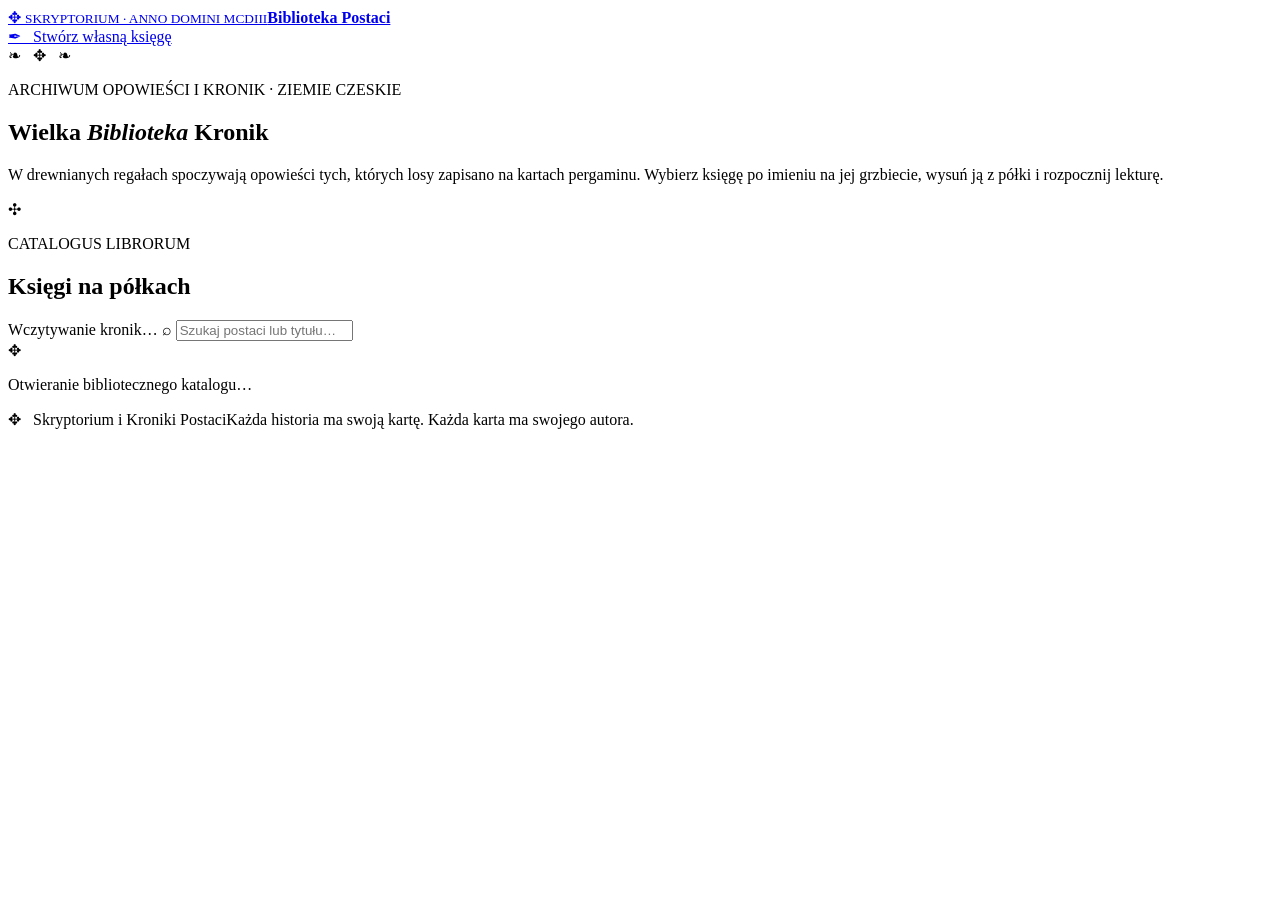
==== biblioteka.html @ d25e9db4 "Dodaj publiczny panel biblioteki z półkami i czytnikiem ksiąg" ====
<!doctype html>
<html lang="pl">
<head>
  <meta charset="utf-8">
  <meta name="viewport" content="width=device-width,initial-scale=1">
  <meta name="theme-color" content="#15100b">
  <meta name="description" content="Biblioteka ksiąg postaci — czytaj średniowieczne kroniki bohaterów. Odkrywaj księgi na półkach, wysuń tom i przewracaj karty.">
  <title>Biblioteka Postaci • Skryptorium</title>
  <link rel="preconnect" href="https://fonts.googleapis.com">
  <link rel="preconnect" href="https://fonts.gstatic.com" crossorigin>
  <link href="https://fonts.googleapis.com/css2?family=Cinzel:wght@400;500;600;700&family=EB+Garamond:ital,wght@0,400;0,500;0,600;1,400;1,500&display=swap" rel="stylesheet">
  <link rel="stylesheet" href="./biblioteka.css">
  <script src="./biblioteka.js" defer></script>
</head>
<body>
  <header class="topbar">
    <a class="brand" href="./biblioteka.html" aria-label="Biblioteka postaci — strona główna">
      <span class="brand__seal" aria-hidden="true">✥</span>
      <span><small>SKRYPTORIUM · ANNO DOMINI MCDIII</small><strong>Biblioteka Postaci</strong></span>
    </a>
    <nav class="topnav" aria-label="Nawigacja">
      <a href="./index.html" class="topnav__create">✒ &nbsp; Stwórz własną księgę</a>
    </nav>
  </header>

  <main class="hall">
    <section class="intro" aria-labelledby="intro-title">
      <div class="intro__ornament" aria-hidden="true">❧ &nbsp; ✥ &nbsp; ❧</div>
      <p class="eyebrow">ARCHIWUM OPOWIEŚCI I KRONIK · ZIEMIE CZESKIE</p>
      <h1 id="intro-title">Wielka <em>Biblioteka</em> Kronik</h1>
      <p class="intro__description">W drewnianych regałach spoczywają opowieści tych, których losy zapisano na kartach pergaminu. Wybierz księgę po imieniu na jej grzbiecie, wysuń ją z półki i rozpocznij lekturę.</p>
      <div class="intro__divider" aria-hidden="true"><span>✣</span></div>
    </section>

    <section class="catalog" aria-labelledby="catalog-title">
      <div class="catalog__heading">
        <div><p class="eyebrow">CATALOGUS LIBRORUM</p><h2 id="catalog-title">Księgi na półkach</h2></div>
        <div class="catalog__tools">
          <span class="catalog__count" id="book-count">Wczytywanie kronik…</span>
          <label class="search-field" for="search-books">
            <span aria-hidden="true">⌕</span>
            <input id="search-books" type="search" placeholder="Szukaj postaci lub tytułu…" autocomplete="off">
          </label>
        </div>
      </div>
      <div class="shelves" id="shelves" aria-live="polite" aria-label="Półki z księgami">
        <div class="loading"><span class="loading__mark" aria-hidden="true">✥</span><p>Otwieranie bibliotecznego katalogu…</p></div>
      </div>
      <div class="catalog__empty" id="catalog-empty" hidden>
        <div aria-hidden="true">❧</div><h3>Brak ksiąg</h3><p id="catalog-empty-text">Nie znaleziono ksiąg pasujących do wyszukiwania.</p>
      </div>
    </section>
    <footer class="footer"><span>✥ &nbsp; Skryptorium i Kroniki Postaci</span><span>Każda historia ma swoją kartę. Każda karta ma swojego autora.</span></footer>
  </main>

  <div class="reader" id="reader" role="dialog" aria-modal="true" aria-labelledby="reader-title" aria-describedby="reader-subtitle" hidden>
    <div class="reader__scrim" data-dismiss aria-hidden="true"></div>
    <div class="reader__window" id="reader-window">
      <header class="reader__top">
        <div class="reader__identity">
          <span class="eyebrow" id="reader-eyebrow">KSIĘGA Z BIBLIOTEKI</span>
          <h2 id="reader-title">Kronika</h2>
          <p id="reader-subtitle">Dzieje bohatera</p>
        </div>
        <button type="button" class="reader__close" id="close-reader" aria-label="Zamknij księgę i wróć do biblioteki">✕ <span>Zamknij</span></button>
      </header>
      <div class="reader__stage">
        <div class="reader__book" id="reader-book" aria-label="Otwarta księga">
          <article class="reader__page reader__page--left" id="page-left" data-paper="classic"></article>
          <span class="reader__gutter" aria-hidden="true"></span>
          <article class="reader__page reader__page--right" id="page-right" data-paper="classic"></article>
          <div class="reader__flip" id="reader-flip" aria-hidden="true"></div>
        </div>
      </div>
      <div class="reader__controls">
        <button type="button" class="reader__arrow" id="reader-prev" disabled>← <span>Poprzednia</span></button>
        <span id="reader-counter" class="reader__counter" aria-live="polite">Strona 1</span>
        <button type="button" class="reader__arrow" id="reader-next"><span>Następna</span> →</button>
      </div>
      <p class="reader__hint">Klawisze ← → przewracają strony. Esc zamyka księgę.</p>
    </div>
  </div>
  <div class="pull-animation" id="pull-animation" aria-hidden="true" hidden></div>
  <div id="announcement" class="sr-only" role="status" aria-live="polite"></div>
</body>
</html>
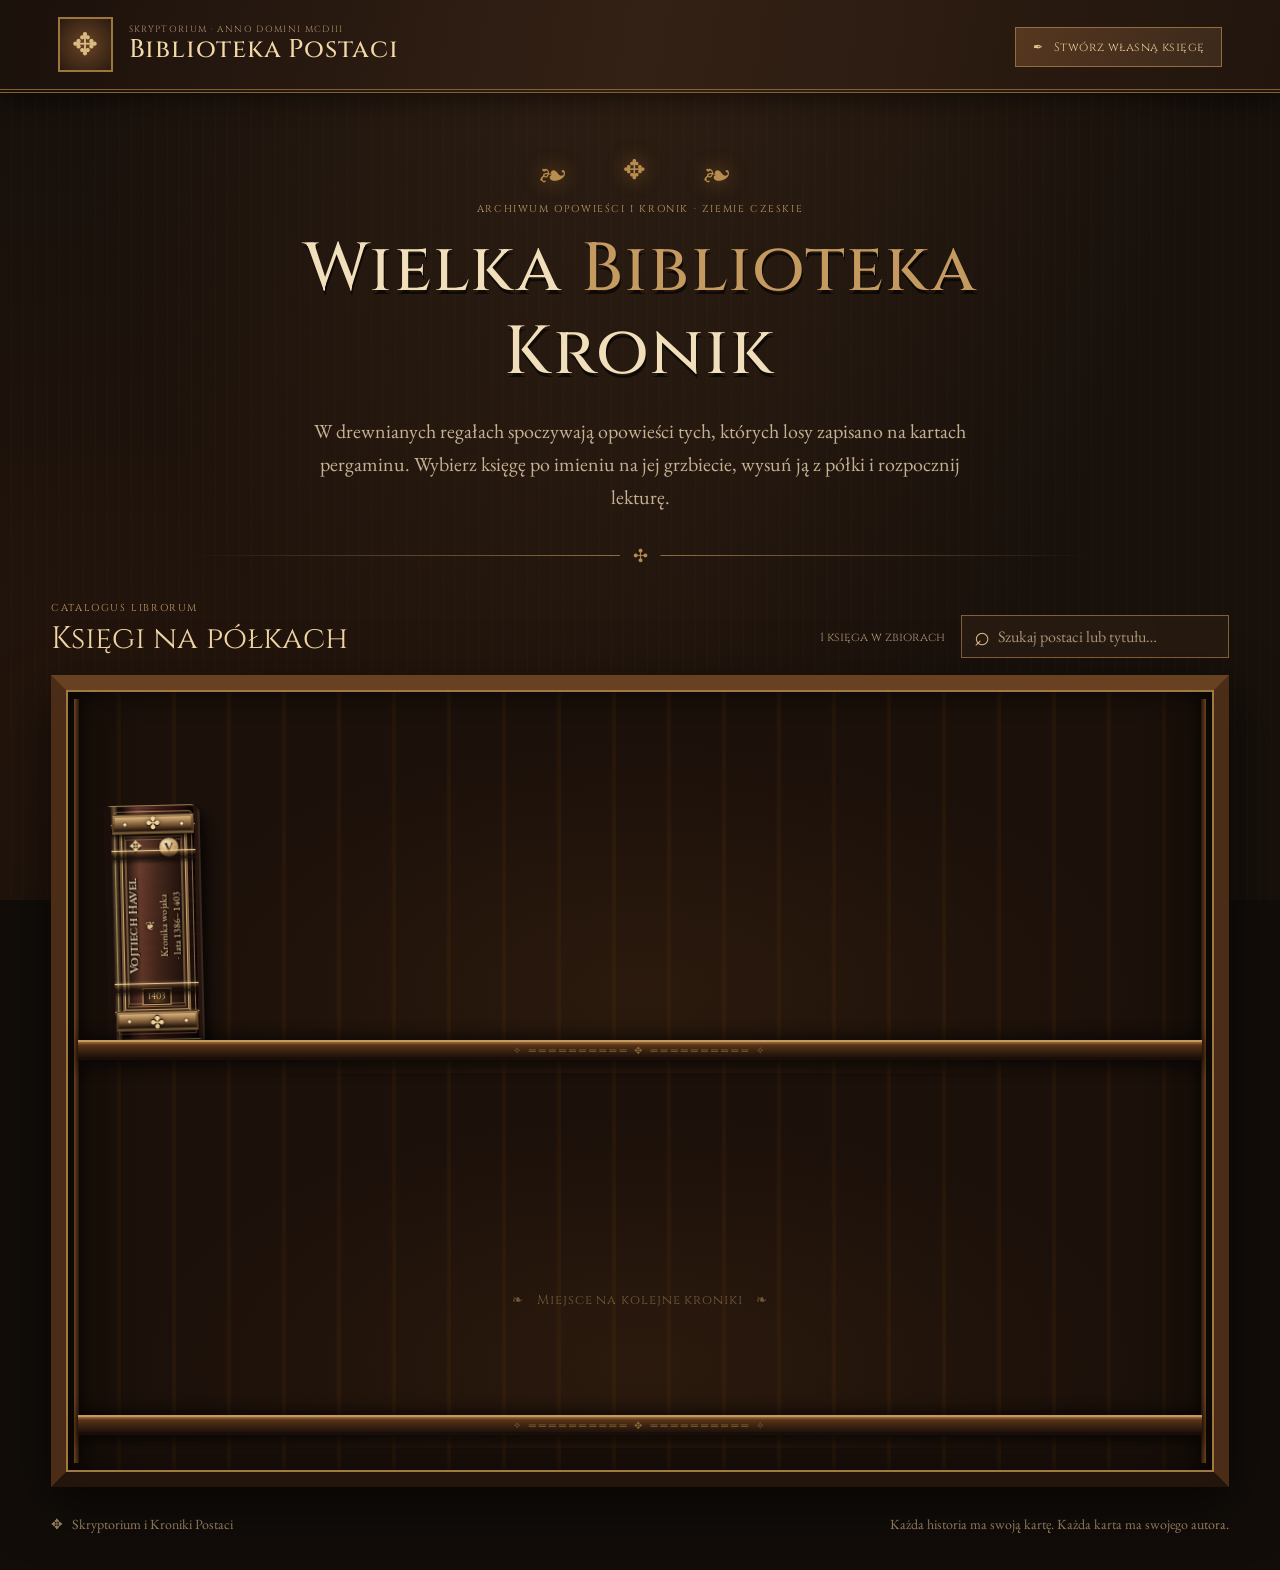
==== commit 7a97abdc: "Załaduj współdzielony wygląd grzbietów w bibliotece" ====
--- a/biblioteka.html
+++ b/biblioteka.html
@@ -10,6 +10,7 @@
   <link rel="preconnect" href="https://fonts.gstatic.com" crossorigin>
   <link href="https://fonts.googleapis.com/css2?family=Cinzel:wght@400;500;600;700&family=EB+Garamond:ital,wght@0,400;0,500;0,600;1,400;1,500&display=swap" rel="stylesheet">
   <link rel="stylesheet" href="./biblioteka.css">
+  <link rel="stylesheet" href="./spine.css">
   <script src="./biblioteka.js" defer></script>
 </head>
 <body>
--- a/biblioteka.css
+++ b/biblioteka.css
@@ -0,0 +1,29 @@
+:root{
+  color-scheme:dark;
+  --cream:#f2e2c1;--cream-dim:#c5b494;--gold:#b98d50;--gold-light:#e7c585;
+  --wood:#29190f;--wood-deep:#160e09;--ink:#3f2c1b;--parchment:#e8d4ad;
+}
+*{box-sizing:border-box}html{scroll-behavior:smooth}body{margin:0;min-width:320px;background:#120d09;color:var(--cream);font:18px/1.5 'EB Garamond',Georgia,serif;min-height:100vh}
+button,input{font:inherit}button,a{touch-action:manipulation}button:focus-visible,input:focus-visible,a:focus-visible{outline:3px solid #f1d19a;outline-offset:4px}button{cursor:pointer;color:inherit}button:disabled{opacity:.35;cursor:not-allowed}[hidden]{display:none!important}.sr-only{position:absolute;width:1px;height:1px;overflow:hidden;clip:rect(0 0 0 0);white-space:nowrap;clip-path:inset(50%)}
+body::before{content:'';position:fixed;inset:0;pointer-events:none;background:radial-gradient(ellipse at 50% -20%,#81533044,transparent 66%),radial-gradient(ellipse at 10% 80%,#56280f33,transparent 60%),repeating-linear-gradient(90deg,#0000 0 10px,#e2a55404 11px 12px),#17100b;z-index:-1}
+.topbar{display:flex;justify-content:space-between;align-items:center;gap:20px;position:relative;z-index:2;padding:14px clamp(18px,4.5vw,78px);height:93px;background:linear-gradient(100deg,#1b110b,#342115 50%,#21150d);border-bottom:4px double #836034;box-shadow:0 7px 23px #0007}.brand{display:flex;align-items:center;gap:16px;color:inherit;text-decoration:none}.brand__seal{width:55px;height:55px;display:grid;place-items:center;font-size:31px;color:#d9ba82;border:2px double #9d763d;background:radial-gradient(circle,#6a4325,#291b10)}.brand small{display:block;font:9px 'Cinzel',Georgia,serif;color:#af956f;letter-spacing:.15em}.brand strong{font:500 clamp(19px,2vw,26px)/1.2 'Cinzel',Georgia,serif;letter-spacing:.035em;color:#f3d8a8}.topnav__create{text-decoration:none;font:12px 'Cinzel',serif;letter-spacing:.035em;padding:11px 17px;border:1px solid #916e40;color:#e4c693;background:linear-gradient(110deg,#56371f,#3b291b);transition:.2s}.topnav__create:hover{border-color:#f0ca8d;background:#75502d}
+.hall{width:min(1490px,100%);margin:auto;padding:0 clamp(16px,4vw,64px)}.intro{text-align:center;max-width:910px;margin:0 auto;padding:57px 0 31px}.eyebrow{font:10px/1.7 'Cinzel',Georgia,serif;color:#c29b63;letter-spacing:.16em}.intro__ornament{font-size:27px;color:#b88e4e;letter-spacing:.4em;margin-bottom:10px;text-shadow:0 0 19px #b37938aa}.intro h1{font:500 clamp(36px,5.4vw,68px)/1.23 'Cinzel',serif;letter-spacing:.025em;margin:10px 0 20px;color:#f1deba;text-shadow:1px 4px #0009}.intro h1 em{font-style:normal;color:#c49a60}.intro__description{max-width:700px;margin:auto;color:#c6b193;font-size:20px;line-height:1.65}.intro__divider{display:flex;align-items:center;gap:13px;margin:28px 0 0;color:#b58b50}.intro__divider::before,.intro__divider::after{content:'';height:1px;flex:1;background:linear-gradient(90deg,transparent,#8d6c41)}.intro__divider::after{transform:rotate(180deg)}
+.catalog__heading{display:flex;justify-content:space-between;align-items:end;gap:18px;margin-bottom:17px}.catalog__heading h2{font:400 clamp(22px,2.5vw,31px)/1.2 'Cinzel',serif;color:#f1d5a5;margin:4px 0 0}.catalog__heading p{margin:0}.catalog__tools{display:flex;align-items:center;gap:16px;flex-wrap:wrap}.catalog__count{color:#a9926f;font:12px 'Cinzel',Georgia,serif}.search-field{display:flex;align-items:center;gap:8px;border:1px solid #806039;background:#251910;padding:0 12px}.search-field span{font-size:27px;color:#d5b685}.search-field input{background:none;border:none;outline:0;color:#f3dcb4;font:16px 'EB Garamond',serif;padding:9px 0;width:218px}.search-field input::placeholder{color:#a99475}.search-field:focus-within{border-color:#e2b674}.search-field input:focus-visible{outline:0}
+.shelves{background:linear-gradient(90deg,#130c07aa,transparent 7%,transparent 93%,#130c07aa),repeating-linear-gradient(90deg,#1b100a 0 50px,#261609 52px 55px),linear-gradient(100deg,#352011,#291910);border:15px solid #4b2c17;border-top-color:#684022;border-bottom-color:#24150c;box-shadow:inset 0 0 0 2px #a17a43,inset 0 0 35px #000b,0 20px 50px #0009;position:relative;min-height:420px;padding:18px 23px 14px}
+.shelves::before,.shelves::after{content:'';position:absolute;inset:9px auto 9px 8px;width:5px;background:linear-gradient(90deg,#6b401f,#25170a);box-shadow:2px 0 10px #0008;pointer-events:none}.shelves::after{left:auto;right:8px;transform:scaleX(-1)}
+.shelf{position:relative;min-height:354px;margin:0 -7px 10px;padding:13px 13px 16px;background:radial-gradient(ellipse at 50% 77%,#9b5d2220,transparent 63%);display:flex;align-items:end;flex-direction:column;justify-content:end}.shelf__books{display:flex;align-items:flex-end;gap:11px;min-height:319px;flex:1;width:100%;overflow-x:auto;scrollbar-color:#805733 #23170f;scrollbar-width:thin;padding:45px 14px 0;justify-content:flex-start}.shelf__ledge{height:20px;flex:none;width:calc(100% + 34px);margin:0 -17px -3px;background:linear-gradient(180deg,#9f6b39 0%,#573418 20%,#39210f 62%,#21140d 95%);border-top:2px solid #c39b5e;border-bottom:3px solid #1b0e08;box-shadow:0 9px 12px #080604a9,0 -6px 14px #0007;position:relative;z-index:1}.shelf__ledge::after{content:'✧ ══════════ ✥ ══════════ ✧';position:absolute;inset:1px 0 auto;text-align:center;color:#b89054;letter-spacing:.3em;font-size:10px;opacity:.6}
+/* Szczegóły grzbietów ładuje wspólny spine.css */
+.shelf__empty{display:flex;align-items:center;justify-content:center;width:100%;height:203px;color:#90754f;font:13px 'Cinzel',serif;letter-spacing:.07em;text-align:center;opacity:.7}.shelf__empty::before,.shelf__empty::after{content:'❧';margin:0 13px}.loading{text-align:center;margin:80px auto;color:#d5b68c}.loading__mark{font-size:42px;display:block;animation:pulse 2s ease-in-out infinite}@keyframes pulse{50%{opacity:.32}}.catalog__empty{padding:25px;text-align:center;border:1px solid #7b5d37;margin-top:17px;color:#ddc7a4;background:#291b11}.catalog__empty div{font-size:33px}.catalog__empty h3{font:19px 'Cinzel',serif;margin:4px}.catalog__empty p{color:#b8a384}.footer{display:flex;flex-wrap:wrap;justify-content:space-between;gap:13px;color:#a58c68;padding:27px 0 34px;font-size:14px}
+/* A book physically leaves the shelf and travels to the reader. */
+.pull-animation{position:fixed;z-index:105;pointer-events:none;will-change:transform,opacity;filter:drop-shadow(12px 12px 17px #000e);perspective:1400px}.pull-animation .book-spine{width:100%;height:100%;pointer-events:none;margin:0}
+body.is-reading{overflow:hidden}
+.reader{position:fixed;inset:0;z-index:80;display:grid;place-items:center;padding:16px;isolation:isolate}.reader__scrim{position:absolute;inset:0;background:radial-gradient(ellipse at center,#1a100be8,#070604f7 76%);backdrop-filter:blur(8px)}.reader__window{z-index:1;position:relative;width:min(1200px,100%);max-height:min(930px,96dvh);display:flex;flex-direction:column;min-height:0;padding:22px clamp(15px,3vw,37px) 11px;background:repeating-linear-gradient(92deg,#0000 0 24px,#bb875806 25px 26px),linear-gradient(140deg,#3b2819,#1c160f 57%,#261a11);border:5px double #a37c47;box-shadow:inset 0 0 0 8px #23170e,inset 0 0 0 9px #78562e,0 30px 100px #000e;animation:reader-arrive .66s cubic-bezier(.18,.75,.16,1) both}@keyframes reader-arrive{from{opacity:0;transform:scale(.83) translateY(45px)}to{opacity:1;transform:scale(1) translateY(0)}}.reader__top{display:flex;align-items:start;justify-content:space-between;gap:12px;padding:1px 4px 13px;border-bottom:1px solid #997246}.reader__identity{min-width:0}.reader__top h2{font:500 clamp(19px,3vw,29px) 'Cinzel',serif;color:#f1d8a5;margin:2px 0 2px;overflow-wrap:anywhere}.reader__top p{font-size:15px;color:#baa586;margin:0}.reader__close{border:1px solid #ae8b57;background:#493221;padding:9px 12px;color:#f1d7a7;font:12px 'Cinzel',serif}.reader__close:hover{background:#785031}
+.reader__stage{flex:1;min-height:0;display:grid;place-items:center;padding:20px 10px 13px;overflow:hidden;background:radial-gradient(ellipse at 50% 60%,#b17e3c39,transparent 63%)}.reader__book{display:flex;position:relative;width:min(100%,1100px);height:min(65dvh,665px);min-height:355px;background:#5e3922;border:10px solid #52301d;outline:2px solid #a77b46;box-shadow:0 0 0 6px #29170f,0 0 0 8px #956833,0 27px 30px #000b,inset 0 0 25px #0006;transform-style:preserve-3d;perspective:1800px}.reader__page{position:relative;flex:1;min-width:0;overflow:hidden;padding:29px clamp(15px,2.8vw,34px) 22px;color:#46301e;background:radial-gradient(ellipse at 35% 12%,#f4e7c9,#e0c79c 85%);box-shadow:inset 0 0 23px #80603733}.reader__page--left{box-shadow:inset -17px 0 21px #5b3b1d66,inset 0 0 22px #94622c2e}.reader__page--right{box-shadow:inset 17px 0 21px #5b3b1d66,inset 0 0 22px #94622c2e}.reader__gutter{position:absolute;z-index:2;left:calc(50% - 10px);width:20px;height:100%;background:linear-gradient(90deg,#5b33156b,#cfaf8080 49%,#51321977);pointer-events:none}.reader__flip{position:absolute;left:50%;top:0;width:50%;height:100%;z-index:5;pointer-events:none;background:radial-gradient(ellipse at 10% 50%,#bba17b,#e5d1a9 78%);transform-origin:left center;backface-visibility:hidden;display:none}.reader__flip.is-flipping{display:block;animation:turn-right .49s cubic-bezier(.36,.15,.48,.96) both}@keyframes turn-right{from{transform:rotateY(0deg);opacity:1}to{transform:rotateY(-179deg);opacity:0}}.reader__flip.is-back{left:0;transform-origin:right center;animation:turn-left .49s cubic-bezier(.36,.15,.48,.96) both}@keyframes turn-left{from{transform:rotateY(0);opacity:1}to{transform:rotateY(179deg);opacity:0}}
+.reader__page[data-paper=royal]{background:radial-gradient(ellipse at center,#f6e3bd,#d5b67d);color:#552e20}.reader__page[data-paper=royal]::after{content:'';position:absolute;inset:9px;border:5px double #9a3f3290;pointer-events:none}.reader__page[data-paper=battle]{background:radial-gradient(ellipse at 93% 0,#b9a17a,#d9c19c 56%,#bea278);color:#3e271b}.reader__page[data-paper=monastery]{background:repeating-linear-gradient(0deg,#0000 0 26px,#99907731 27px 28px),linear-gradient(120deg,#f0ecde,#d9d1bb);color:#2e2920}.reader__page[data-paper=nocturne]{background:radial-gradient(ellipse at center,#34434b,#132331 94%);color:#ecd8b5}
+.reader__page:not([data-paper=royal])::after{content:'';position:absolute;inset:10px;border:1px solid currentColor;opacity:.2;pointer-events:none}
+.page-content{position:relative;z-index:1;display:flex;flex-direction:column;height:100%;min-height:0}.page-kicker{font:9px 'Cinzel',serif;letter-spacing:.14em;opacity:.7;text-align:center;margin:0 0 12px}.page-title{font:500 clamp(16px,2vw,24px)/1.31 'Cinzel',serif;text-align:center;letter-spacing:.01em;margin:2px 0 13px;overflow-wrap:anywhere}.page-rule{width:39%;height:1px;background:currentColor;opacity:.55;margin:0 auto 17px}.page-body{font:clamp(14px,1.55vw,18px)/1.35 'EB Garamond',Georgia,serif;overflow:hidden;flex:1;min-height:0}.page-body p{margin:0 0 .72em;text-align:justify;hyphens:auto;overflow-wrap:anywhere}.page-body p:first-child::first-letter{font:1.8em/.8 'Cinzel',serif;color:#963c28;float:left;margin-right:4px}.reader__page[data-paper=nocturne] .page-body p:first-child::first-letter{color:#e5bf7d}.page-index{font:10px 'Cinzel',serif;text-align:center;letter-spacing:.08em;opacity:.74;padding-top:8px;margin-top:auto}.page-crest{max-width:140px;max-height:145px;width:42%;height:auto;object-fit:contain;display:block;margin:14px auto}.page-crest-fallback{font-size:69px;text-align:center;color:#956d43;margin:27px 0}.page-subtitle{text-align:center;font-style:italic;font-size:19px}.page-year{font:12px 'Cinzel',serif;text-align:center;margin:auto}.page-image{max-width:100%;max-height:65%;width:100%;height:auto;object-fit:contain;display:block;margin:auto;filter:sepia(.12);box-shadow:0 5px 10px #0004}.page-caption{text-align:center;font-style:italic;font-size:17px;margin:12px 0}.page-placeholder{text-align:center;font-style:italic;opacity:.8;margin:auto}.page-ending{font:20px 'Cinzel',serif;text-align:center;margin:22px 0}
+.reader__controls{display:flex;justify-content:space-between;align-items:center;gap:10px;margin:12px 3px 0}.reader__arrow{border:1px solid #936b3e;background:#49301d;color:#edd19f;font:12px 'Cinzel',serif;padding:11px 16px;min-width:140px}.reader__arrow:hover:not(:disabled){background:#684324}.reader__counter{color:#d4b27f;font:12px 'Cinzel',serif;text-align:center}.reader__hint{text-align:center;font-size:12px;color:#a68c65;margin:6px 0 0}
+@media(max-width:800px){.topbar{padding:11px 18px;height:78px}.intro{padding-top:36px}.intro__description{font-size:18px}.catalog__heading{flex-direction:column;align-items:start}.catalog__tools{width:100%;justify-content:space-between}.shelves{padding:10px 8px}.reader__window{padding:14px 13px 9px}.reader__book{height:min(63dvh,590px)}.reader__stage{padding:15px 6px}.reader__page{padding:20px 17px}}
+@media(max-width:600px){.brand__seal{width:39px;height:43px;font-size:23px}.brand strong{font-size:16px}.brand small{font-size:7px;letter-spacing:.05em}.topnav__create{font-size:10px;padding:8px}.intro h1{font-size:35px}.intro__ornament{font-size:21px}.catalog__heading h2{font-size:23px}.search-field{width:100%}.search-field input{width:100%}.shelf__books{gap:8px;padding-left:5px}.book-spine{width:calc(var(--book-width) * .88);min-width:61px}.reader__window{max-height:97dvh}.reader__book{width:min(100%,480px);height:min(62dvh,620px);border-width:7px}.reader__page--right{display:none}.reader__page{padding:21px 23px}.reader__gutter{left:auto;right:0;width:13px}.reader__flip{left:0;width:100%}.reader__flip.is-back{left:0}.reader__top h2{font-size:20px}.reader__top p{font-size:13px}.reader__close span{display:none}.reader__arrow{min-width:81px;font-size:10px;padding:9px}.reader__arrow span{display:none}.reader__counter{font-size:10px}.reader__hint{font-size:10px}.page-title{font-size:18px}.page-body{font-size:16px}.footer{justify-content:center;text-align:center}}
+@media(max-height:680px){.reader__book{height:55dvh;min-height:240px}.reader__stage{padding:10px}.page-body{font-size:14px}.reader__hint{display:none}.page-kicker{margin-bottom:6px}.page-rule{margin-bottom:9px}.reader__page{padding-top:14px;padding-bottom:11px}}
+@media(prefers-reduced-motion:reduce){*,*::before,*::after{animation-duration:.01ms!important;transition-duration:.01ms!important;scroll-behavior:auto!important}}
--- a/spine.css
+++ b/spine.css
@@ -0,0 +1,207 @@
+/* Wspólna oprawa grzbietów: kreator i publiczna biblioteka. */
+/* Introligatorskie oprawy: ręcznie tłoczona skóra, mosiądz i pergaminowe etykiety. */
+.book-spine{
+  --book-height:245px;--book-width:98px;--tilt:0deg;
+  --cover-dark:#200e0e;--cover-base:#61251f;--cover-glow:#9a4c3b;
+  --gilt:#c8a06a;--gilt-bright:#f3d59b;--gilt-shadow:#694825;
+  --leather-shadow:#100a08;
+  position:relative;isolation:isolate;
+  width:var(--book-width);height:var(--book-height);
+  flex:none;display:block;overflow:hidden;
+  padding:0;margin:0;
+  border:1px solid #9e794a;border-left:7px solid #1b0f0c;
+  border-right:3px solid #2a120d;border-radius:7px 7px 3px 3px;
+  background:
+    radial-gradient(ellipse at 37% 5%,#ffffff20,transparent 27%),
+    linear-gradient(90deg,#120909 0%,var(--cover-dark) 9%,var(--cover-glow) 32%,var(--cover-base) 53%,var(--cover-dark) 98%);
+  color:#f2dbab;
+  box-shadow:
+    inset 2px 0 0 #c09a6573,inset 9px 0 8px #05030295,
+    inset -4px 0 8px #000b,inset 0 0 0 1px #f6d99b29,
+    2px 2px 0 #d6b37933,5px 5px 6px #07040396,9px 15px 18px #0009;
+  transform:rotate(var(--tilt)) translateZ(0);
+  transform-origin:50% 100%;
+  transition:transform .3s cubic-bezier(.19,.8,.2,1),filter .25s,box-shadow .3s;
+  will-change:transform;
+}
+.book-spine::before{
+  content:"";position:absolute;inset:0;pointer-events:none;z-index:2;
+  background:
+    repeating-linear-gradient(177deg,#f4dcb207 0 1px,transparent 2px 7px,#13080714 9px 11px),
+    radial-gradient(circle at 80% 77%,#fff4db08 0 2px,transparent 3px),
+    repeating-linear-gradient(91deg,transparent 0 8px,#1108050b 9px 11px);
+  mix-blend-mode:screen;opacity:.72;
+}
+.book-spine::after{
+  content:"";position:absolute;inset:5px 3px;pointer-events:none;z-index:1;
+  border:1px solid #debc8088;outline:1px solid #09060570;outline-offset:1px;
+  border-radius:3px 3px 1px 1px;
+  box-shadow:inset 0 0 0 2px #23130973;
+}
+.book-spine[data-cover="forest"]{
+  --cover-dark:#111e17;--cover-base:#304d38;--cover-glow:#62795a;
+  --gilt:#c9b17c;--gilt-bright:#f6e3b9;
+}
+.book-spine[data-cover="midnight"]{
+  --cover-dark:#111a28;--cover-base:#2d3f56;--cover-glow:#637993;
+  --gilt:#c0ac82;--gilt-bright:#ebdbb1;
+}
+.book-spine[data-cover="chestnut"]{
+  --cover-dark:#281407;--cover-base:#724322;--cover-glow:#b17a47;
+  --gilt:#dbb477;--gilt-bright:#fae0a8;
+}
+.book-spine[data-finish="ironbound"]{--gilt:#b9b0a4;--gilt-bright:#eee3cc;--gilt-shadow:#5e5952}
+.book-spine[data-finish="monastic"]{--gilt:#c3ad85;--gilt-bright:#ead6a9;--gilt-shadow:#726041}
+.book-spine[data-finish="merchant"]{--gilt:#d5a56a;--gilt-bright:#f5d59d;--gilt-shadow:#674621}
+.book-spine:hover,.book-spine:focus-visible{
+  transform:translateY(-31px) rotate(0deg) scale(1.055);
+  z-index:5;filter:brightness(1.13) saturate(1.09);
+  box-shadow:inset 9px 0 8px #050302a9,inset -4px 0 8px #000b,
+  2px 2px 0 #cfab70a0,12px 20px 27px #000e,0 0 22px #dfae4d32;
+}
+.book-spine.is-selected{opacity:.19;transform:translateY(-20px) rotate(0)}
+.book-spine__edge{
+  position:absolute;inset:0 auto 0 0;width:10px;z-index:2;pointer-events:none;
+  background:linear-gradient(90deg,#100704e6,#d6b37575 35%,#1a0c0966 75%,transparent);
+  box-shadow:5px 0 7px #0006;
+}
+.book-spine__grain{
+  position:absolute;inset:0;z-index:0;pointer-events:none;
+  background:
+    radial-gradient(ellipse at 58% 24%,#f9eac014,transparent 34%),
+    repeating-linear-gradient(23deg,transparent 0 3px,#26140b16 4px 5px,transparent 6px 11px),
+    radial-gradient(circle at 21% 68%,#11080832,transparent 36%);
+}
+.book-spine__frame{
+  position:absolute;inset:10px 8px;z-index:1;pointer-events:none;
+  border:2px double var(--gilt);
+  border-radius:2px;
+  box-shadow:inset 0 0 0 2px #1c0b0b8c,0 0 0 2px #2b170e60;
+  opacity:.9;
+}
+.book-spine__ridges{position:absolute;inset:0;z-index:4;pointer-events:none}
+.book-spine__ridge{
+  position:absolute;left:0;right:0;height:9px;
+  border-top:1px solid var(--gilt-bright);
+  border-bottom:2px solid #100905d9;
+  background:linear-gradient(180deg,#e3c18d55 0%,#61401b93 29%,#180e0a9c 68%,#090503bd);
+  box-shadow:0 3px 3px #0008,0 -1px 2px #f5d79642;
+  opacity:.9;
+}
+.book-spine__ridge:nth-child(1){top:18px}
+.book-spine__ridge:nth-child(2){top:44px}
+.book-spine__ridge:nth-child(3){bottom:47px}
+.book-spine__ridge:nth-child(4){bottom:19px}
+.book-spine__clasps{position:absolute;inset:0;z-index:5;pointer-events:none}
+.book-spine__clasp{
+  position:absolute;left:1px;right:1px;height:20px;
+  background:
+    radial-gradient(circle at 15% 50%,#fff0bf 0 1px,#63472b 2px,transparent 3px),
+    radial-gradient(circle at 86% 50%,#fff0bf 0 1px,#63472b 2px,transparent 3px),
+    linear-gradient(180deg,var(--gilt-bright),var(--gilt) 19%,#6c4c2e 59%,#21140b 85%,var(--gilt));
+  box-shadow:inset 0 0 0 2px #51371d7a,0 3px 6px #070403a8;
+  border:1px solid #594125;
+}
+.book-spine__clasp:nth-child(1){top:8px}
+.book-spine__clasp:nth-child(2){bottom:8px}
+.book-spine__finial{
+  position:absolute;left:50%;transform:translateX(-50%);
+  width:19px;height:19px;display:grid;place-items:center;z-index:6;
+  color:var(--gilt-bright);font-size:17px;line-height:1;
+  text-shadow:0 1px #150d07,0 0 5px #000a;
+  pointer-events:none;
+}
+.book-spine__finial::before{content:"✤"}
+.book-spine__finial--top{top:8px}
+.book-spine__finial--bottom{bottom:8px;transform:translateX(-50%) rotate(180deg)}
+.book-spine__cartouche{
+  position:absolute;inset:27px 10px 29px;display:flex;flex-direction:column;
+  align-items:center;gap:1px;z-index:3;min-height:0;
+  background:linear-gradient(90deg,#140e0bba,#4b3021aa 27%,#24190eae 74%,#140c0abb);
+  border:1px solid var(--gilt);
+  outline:1px solid #170b089c;outline-offset:2px;
+  box-shadow:inset 0 0 0 2px #2a140ad9,inset 0 0 0 3px #d4ae716d,0 2px 6px #080402c2;
+  color:#ecd9b2;padding:2px 5px 1px;
+  pointer-events:none;
+}
+.book-spine__cartouche::before{
+  content:"";position:absolute;inset:5px 3px;opacity:.45;
+  border:1px solid var(--gilt);pointer-events:none;
+}
+.book-spine__rosette{position:absolute;top:5px;left:7px;font:15px/1 'Cinzel',Georgia,serif;color:var(--gilt-bright);z-index:1;text-shadow:0 2px #090604}
+.book-spine__monogram{
+  position:absolute;right:5px;top:3px;z-index:1;display:grid;place-items:center;flex:none;
+  height:21px;width:21px;border-radius:50%;
+  color:#332114;font:700 12px/1 'Cinzel',serif;
+  background:radial-gradient(circle at 33% 23%,#fff2cb,var(--gilt) 53%,var(--gilt-shadow) 92%);
+  border:1px solid #321a0b;
+  box-shadow:inset 0 0 0 2px #d6b57a5c,0 1px 2px #0009;
+  margin-top:0;
+}
+.book-spine__label{
+  display:flex;flex-direction:row;align-items:center;justify-content:center;
+  gap:3px;position:absolute;z-index:1;top:28px;bottom:21px;left:3px;right:3px;
+  min-height:0;max-height:none;width:auto;
+  padding:2px 0 1px;overflow:hidden;
+}
+.book-spine__title,.book-spine__subtitle{
+  writing-mode:vertical-rl;
+  transform:rotate(180deg);
+  text-align:center;
+  white-space:nowrap;overflow:hidden;text-overflow:ellipsis;
+  max-height:100%;min-height:0;min-width:0;
+  line-height:1.1;text-shadow:0 1px 2px #000,1px 1px #160c09;
+}
+.book-spine__title{
+  color:#f6e2b7;
+  font:600 11.5px/1.12 'Cinzel',Georgia,serif;
+  letter-spacing:.018em;
+  flex:0 1 auto;
+}
+.book-spine__subtitle{
+  color:#d9bc8b;
+  font:500 10px/1 'EB Garamond',Georgia,serif;
+  letter-spacing:.01em;
+  flex:0 1 auto;
+}
+.book-spine__divider{
+  writing-mode:vertical-rl;
+  font:12px/1 Georgia,serif;
+  color:var(--gilt-bright);opacity:.88;
+  flex:none;text-shadow:0 0 3px #000;
+}
+ .book-spine__year{
+  position:absolute;left:50%;bottom:2px;transform:translateX(-50%);
+  color:#edcf91;
+  z-index:1;
+  background:linear-gradient(90deg,#150c09c9,#593d20 50%,#180d09c9);
+  border:1px solid var(--gilt);
+  box-shadow:inset 0 0 0 1px #2b170a;
+  padding:1px 4px;
+  font:9px/1.4 'Cinzel',serif;
+  letter-spacing:.025em;
+  margin-top:auto;margin-bottom:2px;
+  white-space:nowrap;
+}
+.book-spine[data-finish="ironbound"] .book-spine__cartouche{
+  border-radius:7px 7px 1px 1px;
+  background:linear-gradient(90deg,#141414cf,#414039c9,#171a17cf);
+}
+.book-spine[data-finish="monastic"] .book-spine__cartouche{
+  background:linear-gradient(90deg,#2c2418ec,#68563bbc,#272014e8);
+  border-radius:2px 2px 10px 10px;
+}
+.book-spine[data-finish="merchant"] .book-spine__cartouche{
+  background:linear-gradient(90deg,#4b2819,#755039,#462719);
+  border:2px double var(--gilt);
+}
+.pull-animation .book-spine{
+  width:100%;height:100%;opacity:1!important;transform:none!important;filter:brightness(1.08);
+  pointer-events:none;box-shadow:inset 7px 0 12px #050302a9,8px 18px 25px #000b;
+}
+@media(max-width:600px){
+  .book-spine{width:calc(var(--book-width) * .9);min-width:78px}
+  .book-spine__cartouche{left:9px;right:8px}
+  .book-spine__title{font-size:11px}
+  .book-spine__subtitle{font-size:9px}
+}
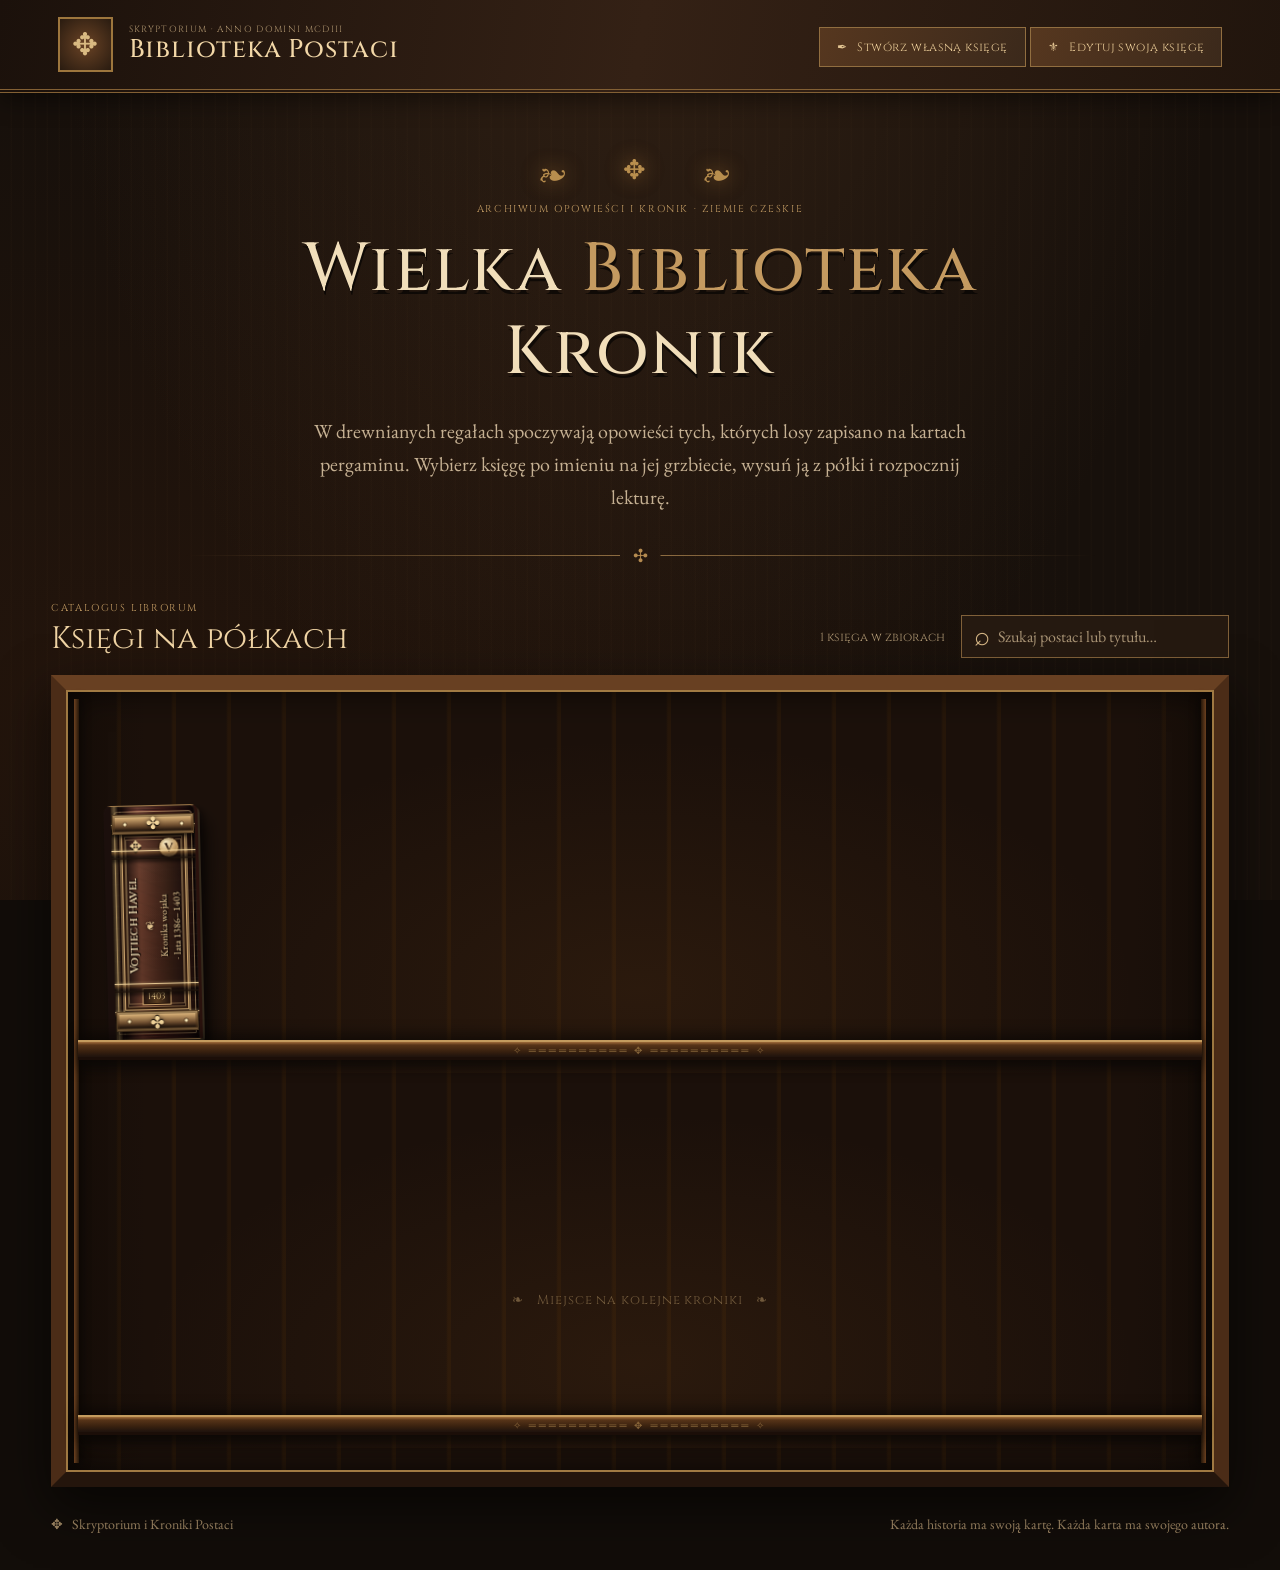
==== commit 7a3fe201: "Połącz bibliotekę z API online i panelem edycji" ====
--- a/biblioteka.html
+++ b/biblioteka.html
@@ -11,6 +11,7 @@
   <link href="https://fonts.googleapis.com/css2?family=Cinzel:wght@400;500;600;700&family=EB+Garamond:ital,wght@0,400;0,500;0,600;1,400;1,500&display=swap" rel="stylesheet">
   <link rel="stylesheet" href="./biblioteka.css">
   <link rel="stylesheet" href="./spine.css">
+  <script src="./api-config.js"></script>
   <script src="./biblioteka.js" defer></script>
 </head>
 <body>
@@ -21,6 +22,7 @@
     </a>
     <nav class="topnav" aria-label="Nawigacja">
       <a href="./index.html" class="topnav__create">✒ &nbsp; Stwórz własną księgę</a>
+      <a href="./zarzadzanie.html" class="topnav__create">⚜ &nbsp; Edytuj swoją księgę</a>
     </nav>
   </header>
 
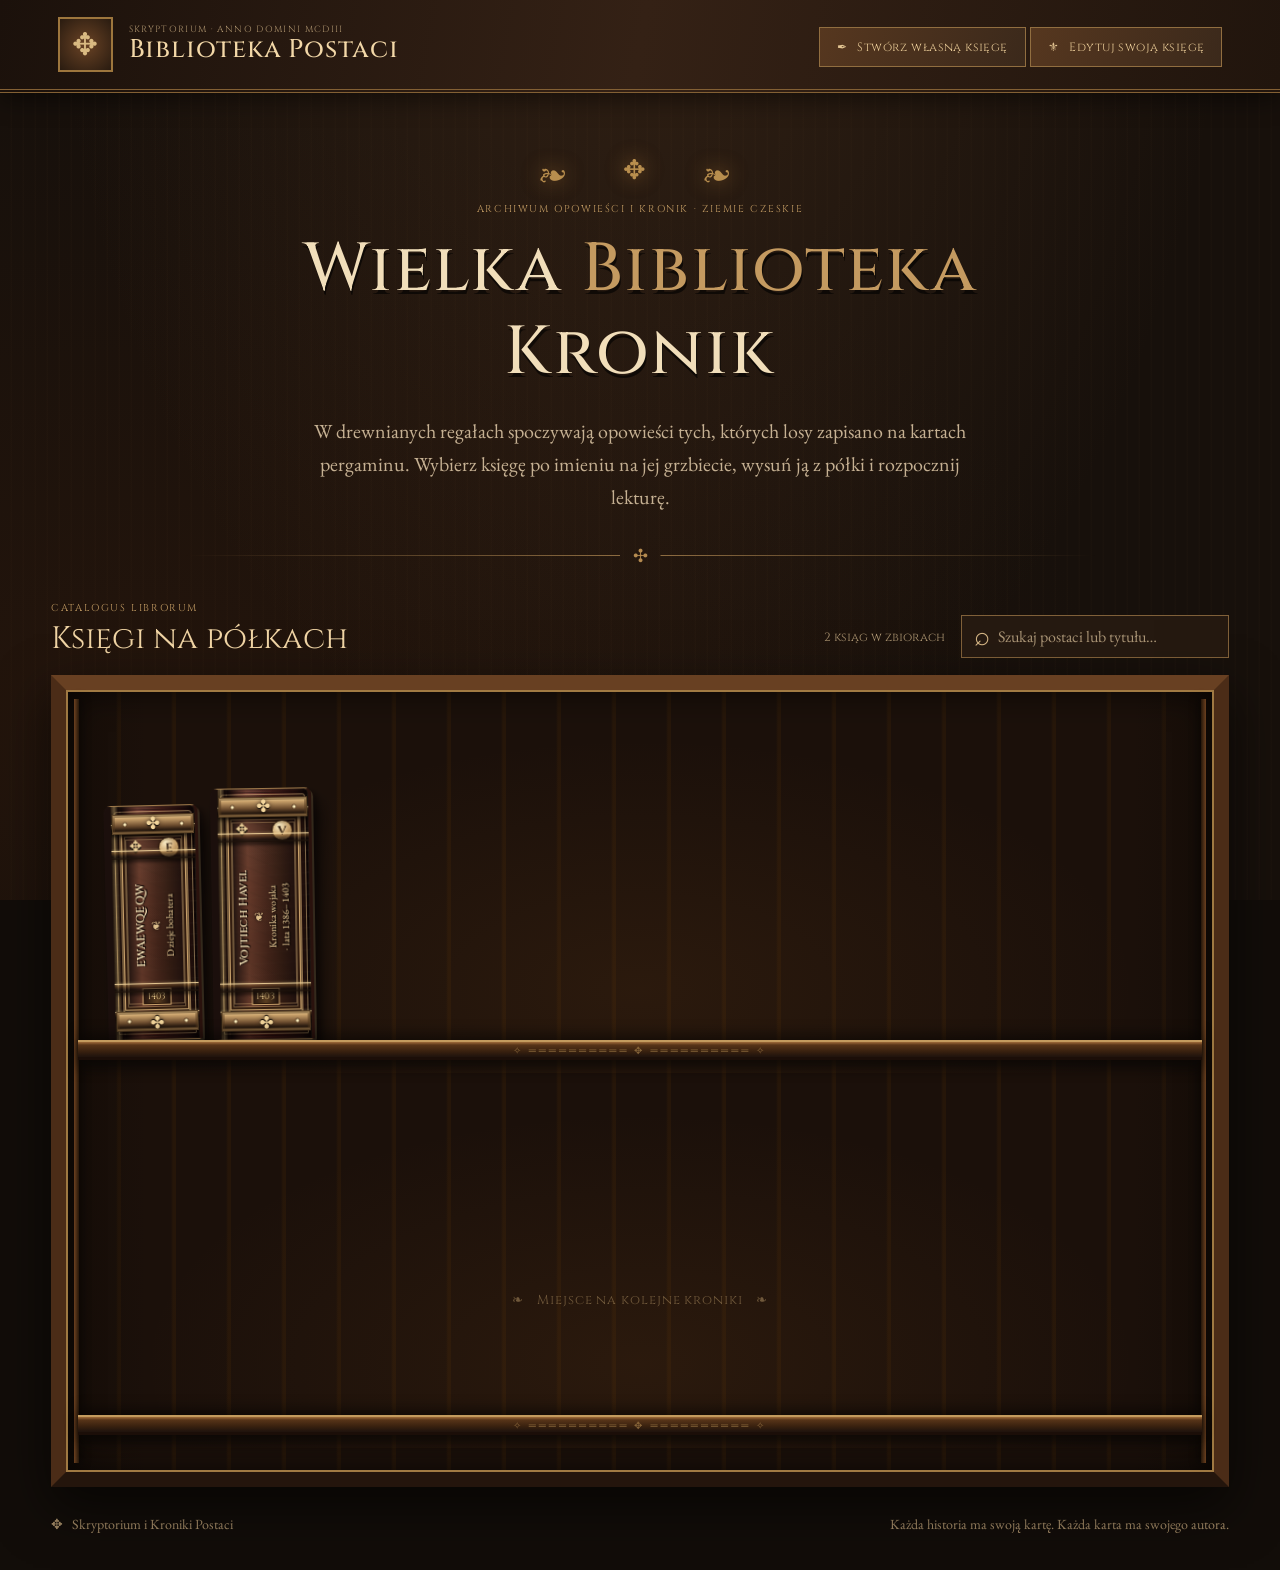
==== commit 1b15b506: "Włącz nowe pergaminy i ornamenty w czytniku publicznej biblioteki" ====
--- a/biblioteka.html
+++ b/biblioteka.html
@@ -11,6 +11,7 @@
   <link href="https://fonts.googleapis.com/css2?family=Cinzel:wght@400;500;600;700&family=EB+Garamond:ital,wght@0,400;0,500;0,600;1,400;1,500&display=swap" rel="stylesheet">
   <link rel="stylesheet" href="./biblioteka.css">
   <link rel="stylesheet" href="./spine.css">
+  <link rel="stylesheet" href="./manuscript-themes.css">
   <script src="./api-config.js"></script>
   <script src="./biblioteka.js" defer></script>
 </head>
--- a/biblioteka.css
+++ b/biblioteka.css
@@ -27,3 +27,6 @@
 @media(max-width:600px){.brand__seal{width:39px;height:43px;font-size:23px}.brand strong{font-size:16px}.brand small{font-size:7px;letter-spacing:.05em}.topnav__create{font-size:10px;padding:8px}.intro h1{font-size:35px}.intro__ornament{font-size:21px}.catalog__heading h2{font-size:23px}.search-field{width:100%}.search-field input{width:100%}.shelf__books{gap:8px;padding-left:5px}.book-spine{width:calc(var(--book-width) * .88);min-width:61px}.reader__window{max-height:97dvh}.reader__book{width:min(100%,480px);height:min(62dvh,620px);border-width:7px}.reader__page--right{display:none}.reader__page{padding:21px 23px}.reader__gutter{left:auto;right:0;width:13px}.reader__flip{left:0;width:100%}.reader__flip.is-back{left:0}.reader__top h2{font-size:20px}.reader__top p{font-size:13px}.reader__close span{display:none}.reader__arrow{min-width:81px;font-size:10px;padding:9px}.reader__arrow span{display:none}.reader__counter{font-size:10px}.reader__hint{font-size:10px}.page-title{font-size:18px}.page-body{font-size:16px}.footer{justify-content:center;text-align:center}}
 @media(max-height:680px){.reader__book{height:55dvh;min-height:240px}.reader__stage{padding:10px}.page-body{font-size:14px}.reader__hint{display:none}.page-kicker{margin-bottom:6px}.page-rule{margin-bottom:9px}.reader__page{padding-top:14px;padding-bottom:11px}}
 @media(prefers-reduced-motion:reduce){*,*::before,*::after{animation-duration:.01ms!important;transition-duration:.01ms!important;scroll-behavior:auto!important}}
+
+
+@media(max-width:600px){.topbar{height:auto;min-height:78px;flex-wrap:wrap}.brand{flex:1 1 100%}.topnav{display:flex;gap:7px;width:100%}.topnav__create{flex:1;text-align:center;font-size:9px;padding:8px 4px}}
